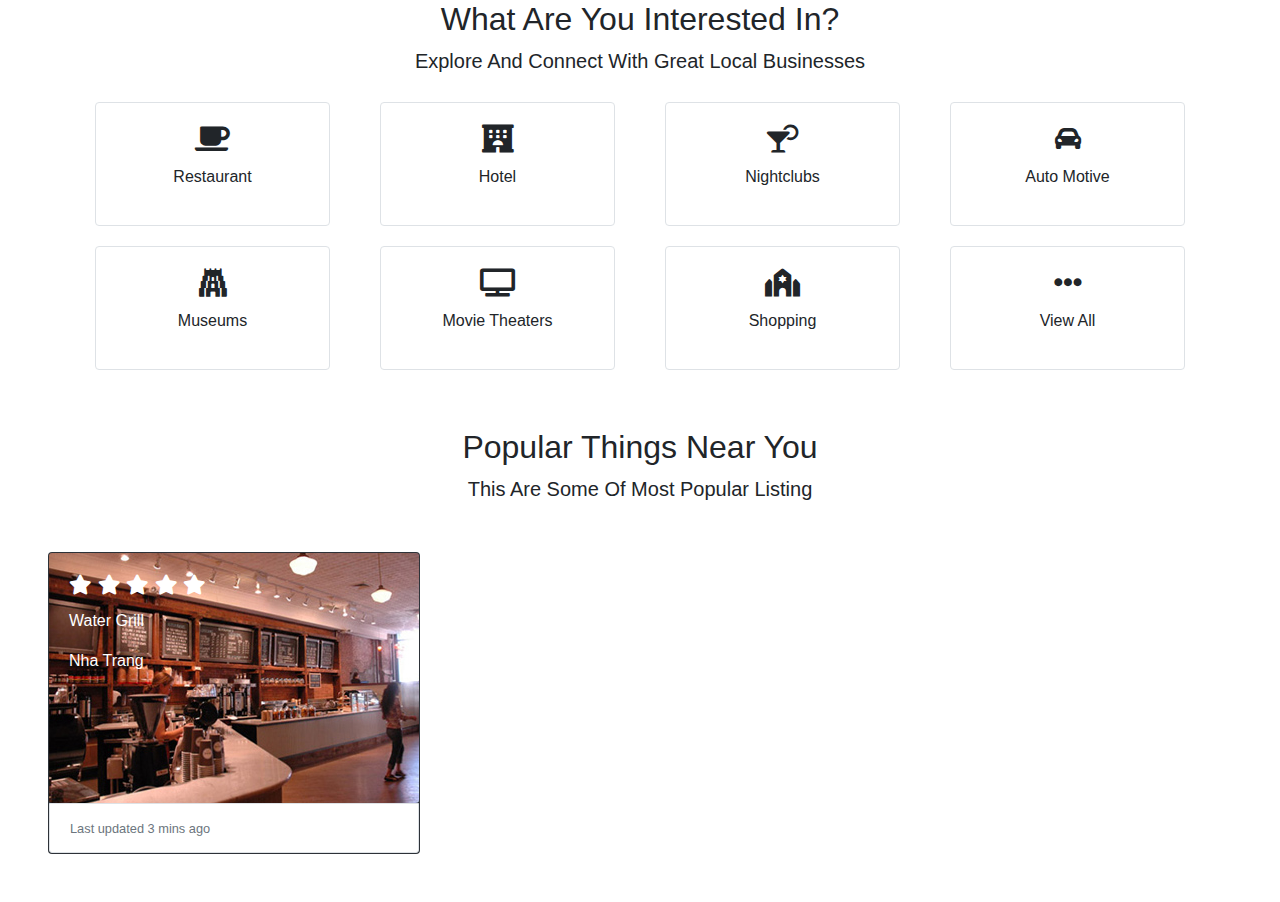
==== index.html @ 4eb43456 "clone web with boostrap" ====
<!DOCTYPE html>
<html>

<head>
    <meta charset="utf-8" />
    <title>Page Title</title>
    <meta name="viewport" content="width=device-width, initial-scale=1">
    <link rel="stylesheet" href="https://stackpath.bootstrapcdn.com/bootstrap/4.3.1/css/bootstrap.min.css">
    <link rel="stylesheet" href="https://use.fontawesome.com/releases/v5.8.1/css/all.css">
    <link rel="stylesheet" href="main.css">


</head>

<body>
    <div class="container-fluid  text-center">
        <h2>What Are You Interested In?</h2>
        <p class="lead">
            Explore And Connect With Great Local Businesses
        </p>
    </div>
    <div class="container  text-center ">
        <div class="row ">
            <div class=" col-md-3 ">
                <div class="my-col rounded border">
                    <h3><i class="fas fa-coffee"></i></h3>
                    <p>Restaurant</p>
                </div>

            </div>
            <div class=" col-md-3 ">
                <div class="my-col rounded border">
                    <h3> <i class="fas fa-hotel"></i></h3>
                    <p>Hotel</p>
                </div>

            </div>
            <div class=" col-md-3 ">
                <div class="my-col rounded border">
                    <h3><i class="fas fa-cocktail"></i></h3>
                    <p>Nightclubs</p>
                </div>
            </div>
            <div class=" col-md-3 ">
                <div class="my-col rounded border">
                    <h3><i class="fas fa-car-alt"></i></h3>
                    <p>Auto Motive</p>
                </div>
            </div>
        </div>
        <div class="row ">
            <div class=" col-md-3 ">
                <div class="my-col rounded border">
                    <h3><i class="fas fa-gopuram"></i></h3>
                    <p>Museums</p>
                </div>

            </div>
            <div class=" col-md-3 ">
                <div class="my-col rounded border">
                    <h3><i class="fas fa-tv"></i></h3>
                    <p>Movie Theaters</p>
                </div>

            </div>
            <div class=" col-md-3 ">
                <div class="my-col rounded border">
                    <h3><i class="fas fa-synagogue"></i></h3>
                    <p>Shopping</p>
                </div>
            </div>
            <div class=" col-md-3 ">
                <div class="my-col rounded border">
                    <h3><i class="fas fa-ellipsis-h"></i></h3>
                    <p>View All</p>
                </div>
            </div>
        </div>
    </div>

    <div class="container-fluid  text-center mt-5">
        <h2>Popular Things Near You</h2>
        <p class="lead">
            This Are Some Of Most Popular Listing
        </p>
    </div>
    <div class="container m-5">
        <div class="row">
            <div class="card bg-dark text-white">
                <img src="./images/listing-4.jpg" class="card-img" alt="...">
                <div class="card-img-overlay">
                    <h5 class="card-title">
                        <i class="fas fa-star"></i>
                        <i class="fas fa-star"></i>
                        <i class="fas fa-star"></i>
                        <i class="fas fa-star"></i>
                        <i class="fas fa-star"></i>
                    </h5>
                    <p class="card-text">Water Grill</p>
                    <p class="card-text">Nha Trang</p>
                </div>
                <div class="card-footer bg-white border">
                    <small class="text-muted">Last updated 3 mins ago</small>
                </div>
            </div>
        </div>
    </div>



    <script src="https://code.jquery.com/jquery-3.3.1.slim.min.js"></script>
    <script src="https://cdnjs.cloudflare.com/ajax/libs/popper.js/1.14.7/umd/popper.min.js"></script>
    <script src="https://stackpath.bootstrapcdn.com/bootstrap/4.3.1/js/bootstrap.min.js"></script>
</body>

</html>
---- main.css ----
.my-col {
    padding: 20px;
    margin: 10px;
    transition: all 0.5s;
  }
/*class my-col xuất hiện để đảm bảo 4 col không bị tràn quá width*/
.my-col:hover{
    background-color:#2196F3;
    color:white;
    transition: all 0.5s;
}
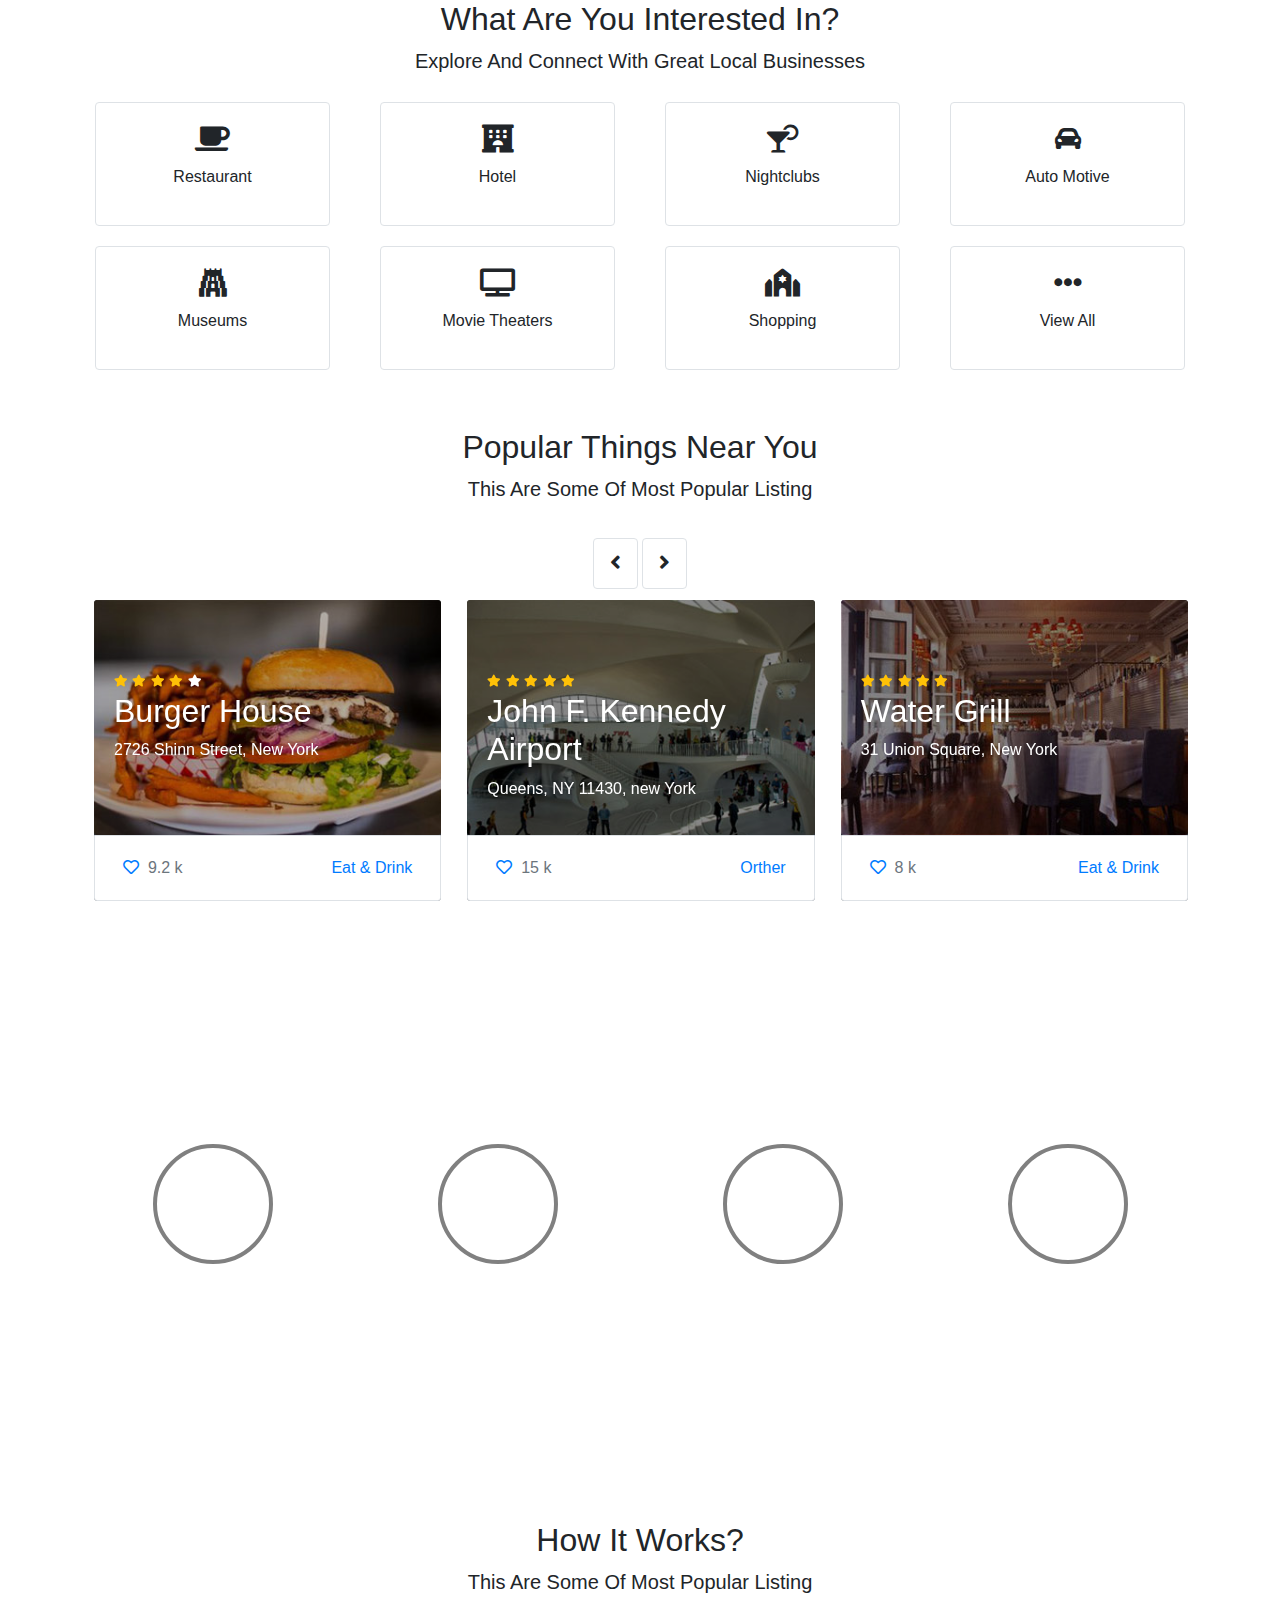
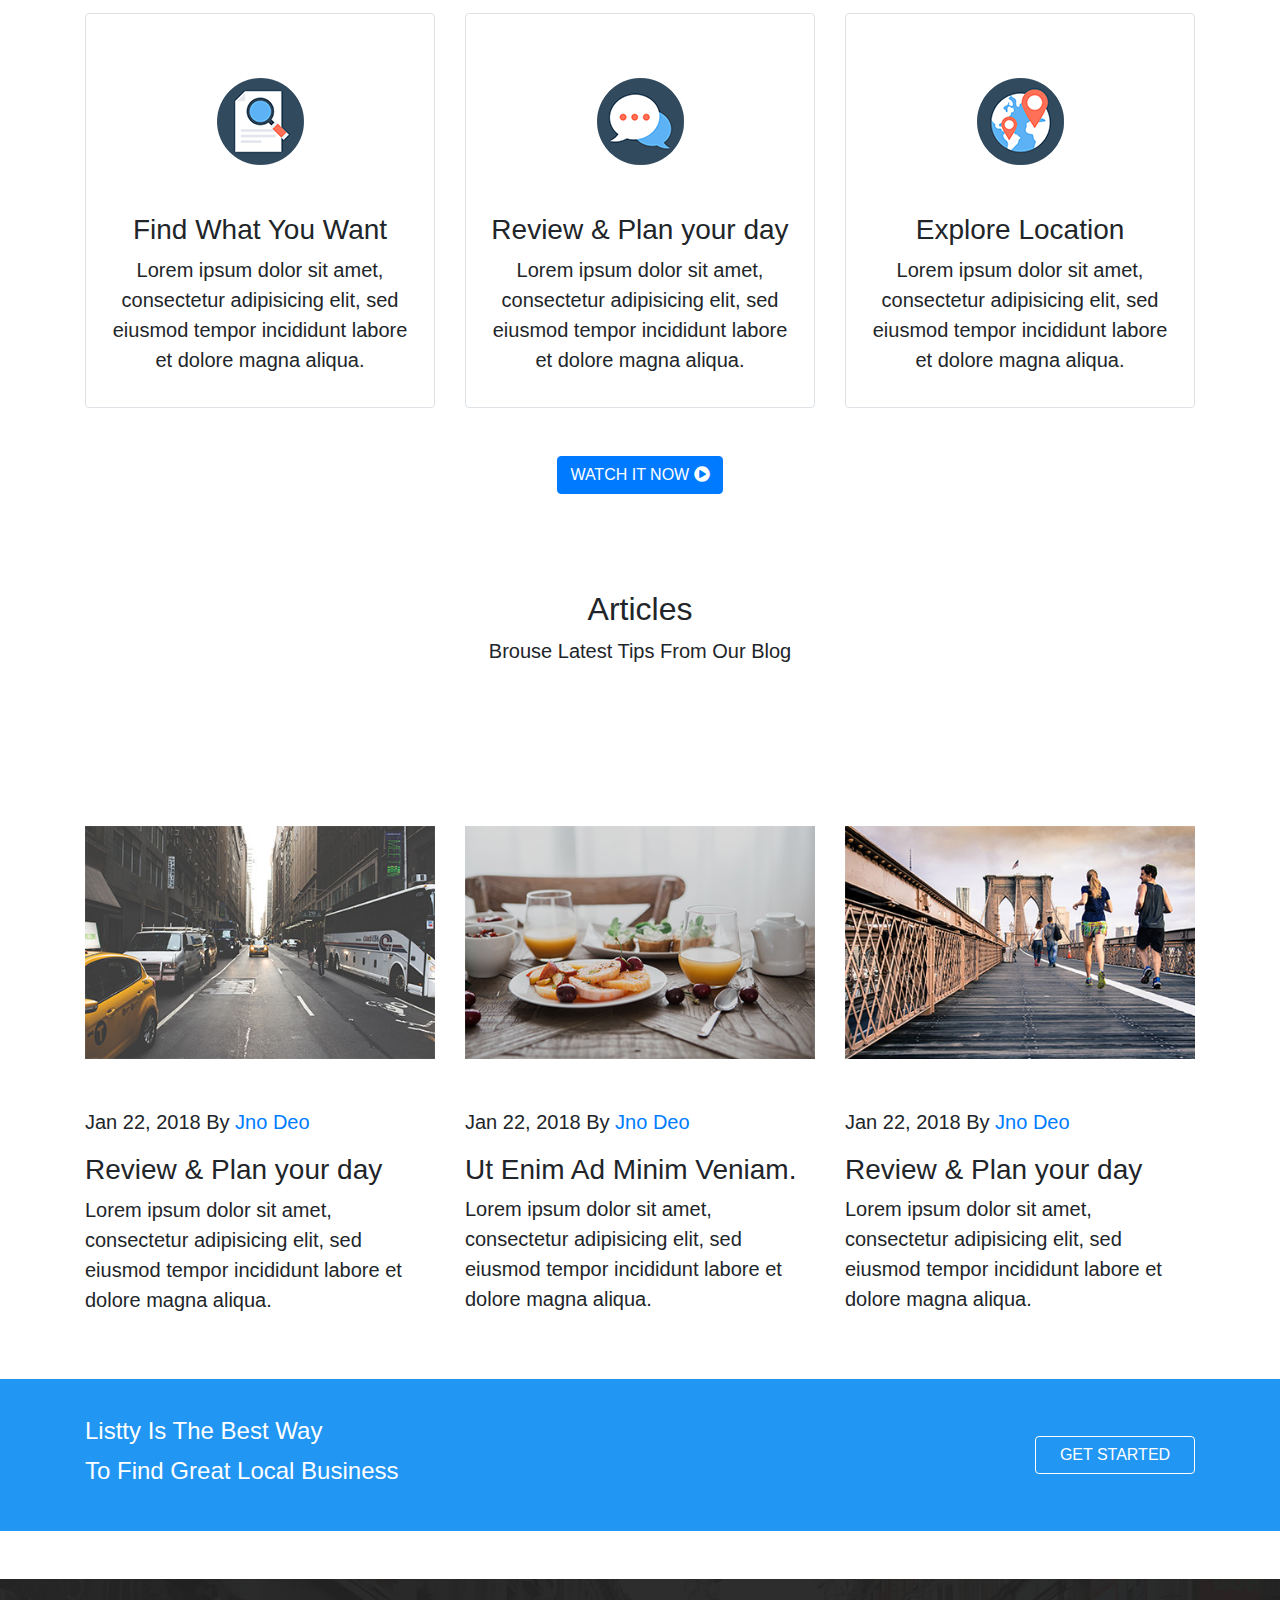
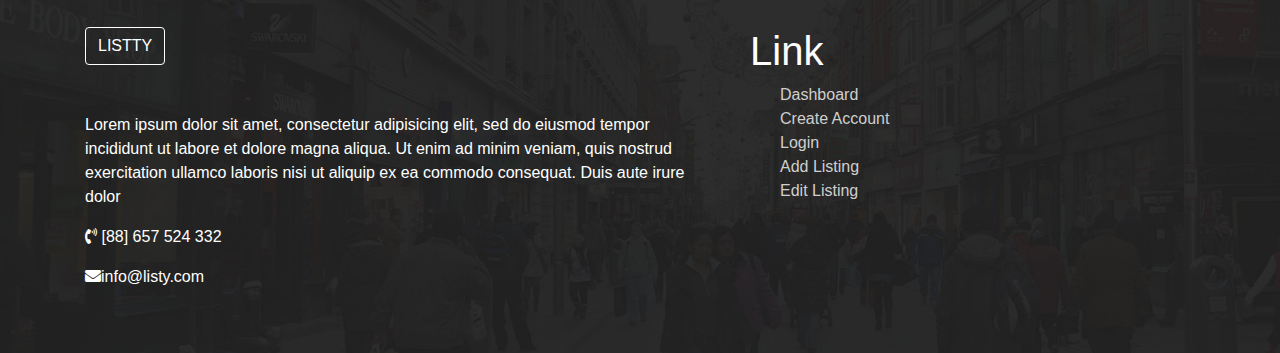
==== commit 05b645b9: "add folder doc, modified index" ====
--- a/index.html
+++ b/index.html
@@ -7,9 +7,16 @@
     <meta name="viewport" content="width=device-width, initial-scale=1">
     <link rel="stylesheet" href="https://stackpath.bootstrapcdn.com/bootstrap/4.3.1/css/bootstrap.min.css">
     <link rel="stylesheet" href="https://use.fontawesome.com/releases/v5.8.1/css/all.css">
-    <link rel="stylesheet" href="main.css">
-
-
+    <link rel="stylesheet" href="./assets/css/main.css">
+
+
+
+    <!-- Owl Stylesheets -->
+    <link rel="stylesheet" href="assets/owlcarousel/assets/owl.carousel.min.css">
+    <link rel="stylesheet" href="assets/owlcarousel/assets/owl.theme.default.min.css">
+
+    <script src="assets/vendors/jquery.min.js"></script>
+    <script src="assets/owlcarousel/owl.carousel.js"></script>
 </head>
 
 <body>
@@ -26,7 +33,6 @@
                     <h3><i class="fas fa-coffee"></i></h3>
                     <p>Restaurant</p>
                 </div>
-
             </div>
             <div class=" col-md-3 ">
                 <div class="my-col rounded border">
@@ -84,33 +90,364 @@
             This Are Some Of Most Popular Listing
         </p>
     </div>
-    <div class="container m-5">
+
+    <div class="container my-5">
+        <div class="customNavigation text-center m-4">
+            <a class=" prev p-3 border rounded"><i class="fas fa-angle-left fa-lg"></i></a>
+            <a class=" next p-3 border rounded"><i class="fas fa-angle-right fa-lg"></i></a>
+        </div>
+        <div class="owl-carousel">
+            <div class="mx-2">
+                <div class="card bg-dark text-white border-0">
+                    <img src="./assets/img/list-hambuger.jpg" class="card-img my_image" alt="...">
+                    <div class="card-img-overlay mt-5">
+                        <i class="fas fa-star fa-xs text-warning"></i>
+                        <i class="fas fa-star fa-xs text-warning"></i>
+                        <i class="fas fa-star fa-xs text-warning"></i>
+                        <i class="fas fa-star fa-xs text-warning"></i>
+                        <i class="fas fa-star fa-xs "></i>
+                        <h2 class="card-text">Burger House</h2>
+                        <p class="card-text">2726 Shinn Street, New York</p>
+                    </div>
+                    <div class="card-footer bg-white border">
+                        <div class="text-muted d-flex align-items-center p-2">
+                            <a href="#"><i class="far fa-heart"></i></a>
+                            <span>&#160 9.2 k</span>
+                            <a href="#" class="ml-auto">Eat & Drink</a>
+                        </div>
+                    </div>
+                </div>
+            </div>
+            <div class="mx-2">
+                <div class="card bg-dark text-white border-0">
+                    <img src="./assets/img/list-airport.jpg" class="card-img my_image" alt="...">
+                    <div class="card-img-overlay mt-5">
+                        <i class="fas fa-star fa-xs text-warning"></i>
+                        <i class="fas fa-star fa-xs text-warning"></i>
+                        <i class="fas fa-star fa-xs text-warning"></i>
+                        <i class="fas fa-star fa-xs text-warning"></i>
+                        <i class="fas fa-star fa-xs text-warning"></i>
+                        <h2 class="card-text">John F. Kennedy Airport </h2>
+                        <p class="card-text">Queens, NY 11430, new York</p>
+                    </div>
+                    <div class="card-footer bg-white border">
+                        <div class="text-muted d-flex align-items-center p-2">
+                            <a href="#"><i class="far fa-heart"></i></a>
+                            <span>&#160 15 k</span>
+                            <a href="#" class="ml-auto">Orther</a>
+                        </div>
+                    </div>
+                </div>
+            </div>
+            <div class="mx-2">
+                <div class="card bg-dark text-white border-0">
+                    <img src="./assets/img/list-watergrill.jpg" class="card-img my_image" alt="...">
+                    <div class="card-img-overlay mt-5">
+                        <i class="fas fa-star fa-xs text-warning"></i>
+                        <i class="fas fa-star fa-xs text-warning"></i>
+                        <i class="fas fa-star fa-xs text-warning"></i>
+                        <i class="fas fa-star fa-xs text-warning"></i>
+                        <i class="fas fa-star fa-xs text-warning"></i>
+                        <h2 class="card-text">Water Grill</h2>
+                        <p class="card-text">31 Union Square, New York</p>
+                    </div>
+                    <div class="card-footer bg-white border">
+                        <div class="text-muted d-flex align-items-center p-2">
+                            <a href="#"><i class="far fa-heart"></i></a>
+                            <span>&#160 8 k</span>
+                            <a href="#" class="ml-auto">Eat & Drink</a>
+                        </div>
+                    </div>
+                </div>
+            </div>
+            <div class="mx-2">
+                <div class="card bg-dark text-white border-0">
+                    <img src="./assets/img/list-coffe.jpg" class="card-img my_image" alt="...">
+                    <div class="card-img-overlay mt-5">
+                        <i class="fas fa-star fa-xs text-warning"></i>
+                        <i class="fas fa-star fa-xs text-warning"></i>
+                        <i class="fas fa-star fa-xs text-warning"></i>
+                        <i class="fas fa-star fa-xs text-warning"></i>
+                        <i class="fas fa-star fa-xs text-warning"></i>
+                        <h2 class="card-text">Think Coffee</h2>
+                        <p class="card-text">215 Terry Lane, New York</p>
+                    </div>
+                    <div class="card-footer bg-white border">
+                        <div class="text-muted d-flex align-items-center p-2">
+                            <a href="#"><i class="far fa-heart"></i></a>
+                            <span>&#160 8 k</span>
+                            <a href="#" class="ml-auto">Eat & Drink</a>
+                        </div>
+                    </div>
+                </div>
+            </div>
+            <div class="mx-2">
+                <div class="card bg-dark text-white border-0">
+                    <img src="./assets/img/list-hotel.jpg" class="card-img my_image" alt="...">
+                    <div class="card-img-overlay mt-5">
+                        <i class="fas fa-star fa-xs text-warning"></i>
+                        <i class="fas fa-star fa-xs text-warning"></i>
+                        <i class="fas fa-star fa-xs text-warning"></i>
+                        <i class="fas fa-star fa-xs text-warning"></i>
+                        <i class="fas fa-star fa-xs text-warning"></i>
+                        <h2 class="card-text">Hotel Govendor</h2>
+                        <p class="card-text">778 Country Street, New York</p>
+                    </div>
+                    <div class="card-footer bg-white border">
+                        <div class="text-muted d-flex align-items-center p-2">
+                            <a href="#"><i class="far fa-heart"></i></a>
+                            <span>&#160 5 k</span>
+                            <a href="#" class="ml-auto">Hotels</a>
+                        </div>
+                    </div>
+                </div>
+            </div>
+        </div>
+    </div>
+    <!-- section 3 -->
+    <div class="container-fluid text-center section3 text-white d-flex my-5 py-5">
+        <h1 class="mb-5"> Why Listty?</h1>
+        <div class="container">
+            <div class="row text-center">
+                <div class="col-md-3">
+                    <div class="text-center countItems">
+                        <div class="counter mb-4 d-inline-block align-bottom">
+                            140
+                        </div>
+                        <div class="container-fluid">Cities</div>
+
+                    </div>
+                </div>
+                <div class="col-md-3">
+                    <div class="text-center countItems">
+                        <div class="counter mb-4 d-inline-block align-bottom">
+                            140
+                        </div>
+                        <div class="container-fluid">Cities</div>
+
+                    </div>
+                </div>
+                <div class="col-md-3">
+                    <div class="text-center countItems">
+                        <div class="counter mb-4 d-inline-block align-bottom">
+                            140
+                        </div>
+                        <div class="container-fluid">Cities</div>
+
+                    </div>
+                </div>
+                <div class="col-md-3">
+                    <div class="text-center countItems">
+                        <div class="counter mb-4 d-inline-block align-bottom">
+                            140
+                        </div>
+                        <div class="container-fluid">Cities</div>
+
+                    </div>
+                </div>
+            </div>
+
+            <div class="row mt-5 ">
+                <div class="col">
+                    <a href="" class="btn text-white border-white px-5">GET IT NOW</a>
+                </div>
+            </div>
+        </div>
+    </div>
+
+    <div class="container-fluid  text-center mt-5">
+        <h2>How It Works?</h2>
+        <p class="lead">
+            This Are Some Of Most Popular Listing
+        </p>
+    </div>
+
+    <div class="container">
         <div class="row">
-            <div class="card bg-dark text-white">
-                <img src="./images/listing-4.jpg" class="card-img" alt="...">
-                <div class="card-img-overlay">
-                    <h5 class="card-title">
-                        <i class="fas fa-star"></i>
-                        <i class="fas fa-star"></i>
-                        <i class="fas fa-star"></i>
-                        <i class="fas fa-star"></i>
-                        <i class="fas fa-star"></i>
-                    </h5>
-                    <p class="card-text">Water Grill</p>
-                    <p class="card-text">Nha Trang</p>
-                </div>
-                <div class="card-footer bg-white border">
-                    <small class="text-muted">Last updated 3 mins ago</small>
-                </div>
-            </div>
-        </div>
-    </div>
-
-
-
-    <script src="https://code.jquery.com/jquery-3.3.1.slim.min.js"></script>
+            <div class="col-md-4">
+                <div class="rounded border text-center p-3">
+                    <img src="./assets/img/work-2.png" class="m-5" alt="...">
+                    <h3>
+                        <a href="#" class="text-reset text-decoration-none">Find What You Want</a>
+                    </h3>
+
+                    <p class="lead">Lorem ipsum dolor sit amet, consectetur adipisicing elit, sed eiusmod tempor
+                        incididunt labore et dolore magna aliqua.</p>
+                </div>
+            </div>
+            <div class="col-md-4">
+                <div class="rounded border text-center p-3">
+                    <img src="./assets/img/work-1.png" class="m-5" alt="...">
+                    <h3>
+                        <a href="#" class="text-reset text-decoration-none">
+                            Review & Plan your day
+                        </a>
+                    </h3>
+
+                    <p class="lead">Lorem ipsum dolor sit amet, consectetur adipisicing elit, sed eiusmod tempor
+                        incididunt labore et dolore magna aliqua.</p>
+                </div>
+            </div>
+            <div class="col-md-4">
+                <div class="rounded border text-center p-3">
+                    <img src="./assets/img/work-3.png" class="m-5" alt="...">
+                    <h3>
+                        <a href="#" class="text-reset text-decoration-none">Explore Location
+                        </a>
+                    </h3>
+
+                    <p class="lead">Lorem ipsum dolor sit amet, consectetur adipisicing elit, sed eiusmod tempor
+                        incididunt labore et dolore magna aliqua.</p>
+                </div>
+            </div>
+        </div>
+    </div>
+
+    <div class="container  my-5">
+        <div class="row">
+            <div class="col-md-12 d-flex">
+                <a href="#" class="btn btn-primary text-white mx-auto">WATCH IT NOW <i
+                        class="fas fa-play-circle"></i></a>
+            </div>
+        </div>
+    </div>
+
+    <div class="container-fluid  text-center my-5 py-5">
+        <h2>Articles</h2>
+        <p class="lead">
+            Brouse Latest Tips From Our Blog
+        </p>
+    </div>
+
+    <div class="container">
+        <div class="row">
+            <div class="col-md-4">
+
+                <img src="./assets/img/article-1.jpg" class="my-5" alt="..." style="max-width: 100%;">
+                <p class="lead">Jan 22, 2018 By
+                    <a href="#">Jno Deo</a>
+                </p>
+                <h3>
+                    <a href="#" class="text-reset text-decoration-none">
+                        Review & Plan your day
+                    </a>
+                </h3>
+
+                <p class="lead">Lorem ipsum dolor sit amet, consectetur adipisicing elit, sed eiusmod tempor
+                    incididunt labore et dolore magna aliqua.</p>
+
+            </div>
+            <div class="col-md-4">
+
+                <img src="./assets/img/article-2.jpg" class="my-5" alt="..." style="max-width: 100%;">
+                <p class="lead">Jan 22, 2018 By
+                    <a href="#" class="">Jno Deo</a>
+                </p>
+                <h3>
+                    <a href="#" class="text-reset text-decoration-none">
+                        Ut Enim Ad Minim Veniam.
+                    </a>
+                </h3>
+
+                <p class="lead">Lorem ipsum dolor sit amet, consectetur adipisicing elit, sed eiusmod tempor
+                    incididunt labore et dolore magna aliqua.</p>
+
+            </div>
+            <div class="col-md-4">
+
+                <img src="./assets/img/article-3.jpg" class="my-5" alt="..." style="max-width: 100%;">
+                <p class="lead">Jan 22, 2018 By
+                    <a href="#" class="">Jno Deo</a>
+                </p>
+                <h3>
+                    <a href="#" class="text-reset text-decoration-none">
+                        Review & Plan your day
+                    </a>
+                </h3>
+
+                <p class="lead">Lorem ipsum dolor sit amet, consectetur adipisicing elit, sed eiusmod tempor
+                    incididunt labore et dolore magna aliqua.</p>
+
+            </div>
+        </div>
+    </div>
+
+    <div class="container-fluid section4 p-3 my-5">
+        <div class="container">
+            <div class="row d-flex align-items-center">
+                <div class="col-md-8 text-white my-3">
+                    <h4 class="section4-text">Listty Is The Best Way<br>To Find Great Local Business </h4>
+                </div>
+                <div class="col-md-2 ml-auto">
+                    <a href="" class="btn btn-block text-white border-white">GET STARTED</a>
+                </div>
+            </div>
+        </div>
+
+    </div>
+
+    <footer class="containet-fluid">
+        <div class="container text-white py-5">
+            <div class="row">
+                <div class="col-md-7">
+                    <a href="" class="btn text-white border-white mb-5">LISTTY</a>
+
+                    <p>Lorem ipsum dolor sit amet, consectetur adipisicing elit, sed do eiusmod tempor incididunt ut
+                        labore et dolore magna aliqua. Ut enim ad minim veniam, quis nostrud exercitation ullamco
+                        laboris nisi ut aliquip ex ea commodo consequat. Duis aute irure dolor</p>
+                    <p><i class="fas fa-phone-volume"></i> [88] 657 524 332</p>
+                    <p><i class="fas fa-envelope"></i><a href="#"
+                            class="text-reset text-decoration-none">info@listy.com</a></p>
+
+                </div>
+                <div class="col-md-3">
+                    <h1>Link</h1>
+                    <ul class="list-unstyled">
+                        <li><a href="#" class="text-decoration-none footer-list">Dashboard</a></li>
+                        <li><a href="#" class="text-decoration-none footer-list">Create Account</a></li>
+                        <li><a href="#" class="text-decoration-none footer-list">Login</a></li>
+                        <li><a href="#" class="text-decoration-none footer-list">Add Listing</a></li>
+                        <li><a href="#" class="text-decoration-none footer-list">Edit Listing</a></li>
+                    </ul>
+                </div>
+            </div>
+
+        </div>
+    </footer>
+    <script>
+        var owl = $('.owl-carousel');
+        owl.owlCarousel({
+            margin: 10,
+            loop: true,
+            autoplay: true,
+
+            responsive: {
+                0: {
+                    items: 1
+                },
+
+                800: {
+                    items: 2
+                },
+                1000: {
+                    items: 3
+                }
+            }
+        })
+        $(".next").click(function () {
+            owl.trigger('next.owl.carousel');
+        })
+        $(".prev").click(function () {
+            owl.trigger('prev.owl.carousel', [300]);
+        })
+
+
+    </script>
     <script src="https://cdnjs.cloudflare.com/ajax/libs/popper.js/1.14.7/umd/popper.min.js"></script>
     <script src="https://stackpath.bootstrapcdn.com/bootstrap/4.3.1/js/bootstrap.min.js"></script>
+
+
+
 </body>
 
 </html>--- a/assets/css/main.css
+++ b/assets/css/main.css
@@ -0,0 +1,68 @@
+.my-col {
+    padding: 20px;
+    margin: 10px;
+    transition: all 0.5s;
+  }
+/*class my-col xuất hiện để đảm bảo 4 col không bị tràn quá width*/
+.my-col:hover{
+    background-color:#2196F3;
+    color:white;
+    transition: all 0.5s;
+}
+.my_image{
+    filter: brightness(70%);
+    max-width:100%;
+}
+.customNavigation a{
+    -webkit-user-select: none;
+    -khtml-user-select: none;
+    -moz-user-select: none;
+    -ms-user-select: none;
+    user-select: none;
+    -webkit-tap-highlight-color: rgba(0, 0, 0, 0);
+  }
+  .customNavigation a:hover{
+      background:#2196F3;
+  }
+  .countItems{
+      
+  }
+.counter{
+    width:120px;
+    height:120px;
+    border:4px solid gray;
+    border-radius:100%;
+    font-size:45px;
+    line-height:100px;
+    
+}
+footer{
+    background-image: url("../img/bg-footer.jpg") ;
+    background-size: cover;
+    background-repeat: no-repeat;
+    
+}
+.footer-list{
+    color: hsl(0, 0%, 81%);
+    line-height: 24px;
+    margin:30px;
+}
+.section3{
+    background-image: url("../img/banner-1.jpg");
+    min-height: 500px; 
+
+    background-attachment: fixed;
+    background-position: center;
+    background-repeat: no-repeat;
+    background-size: cover;
+
+    flex-direction: column;
+    justify-content: center;
+}
+.section4{
+    background-color:#2196F3;
+    
+}
+.section4-text{
+    line-height: 40px;
+}
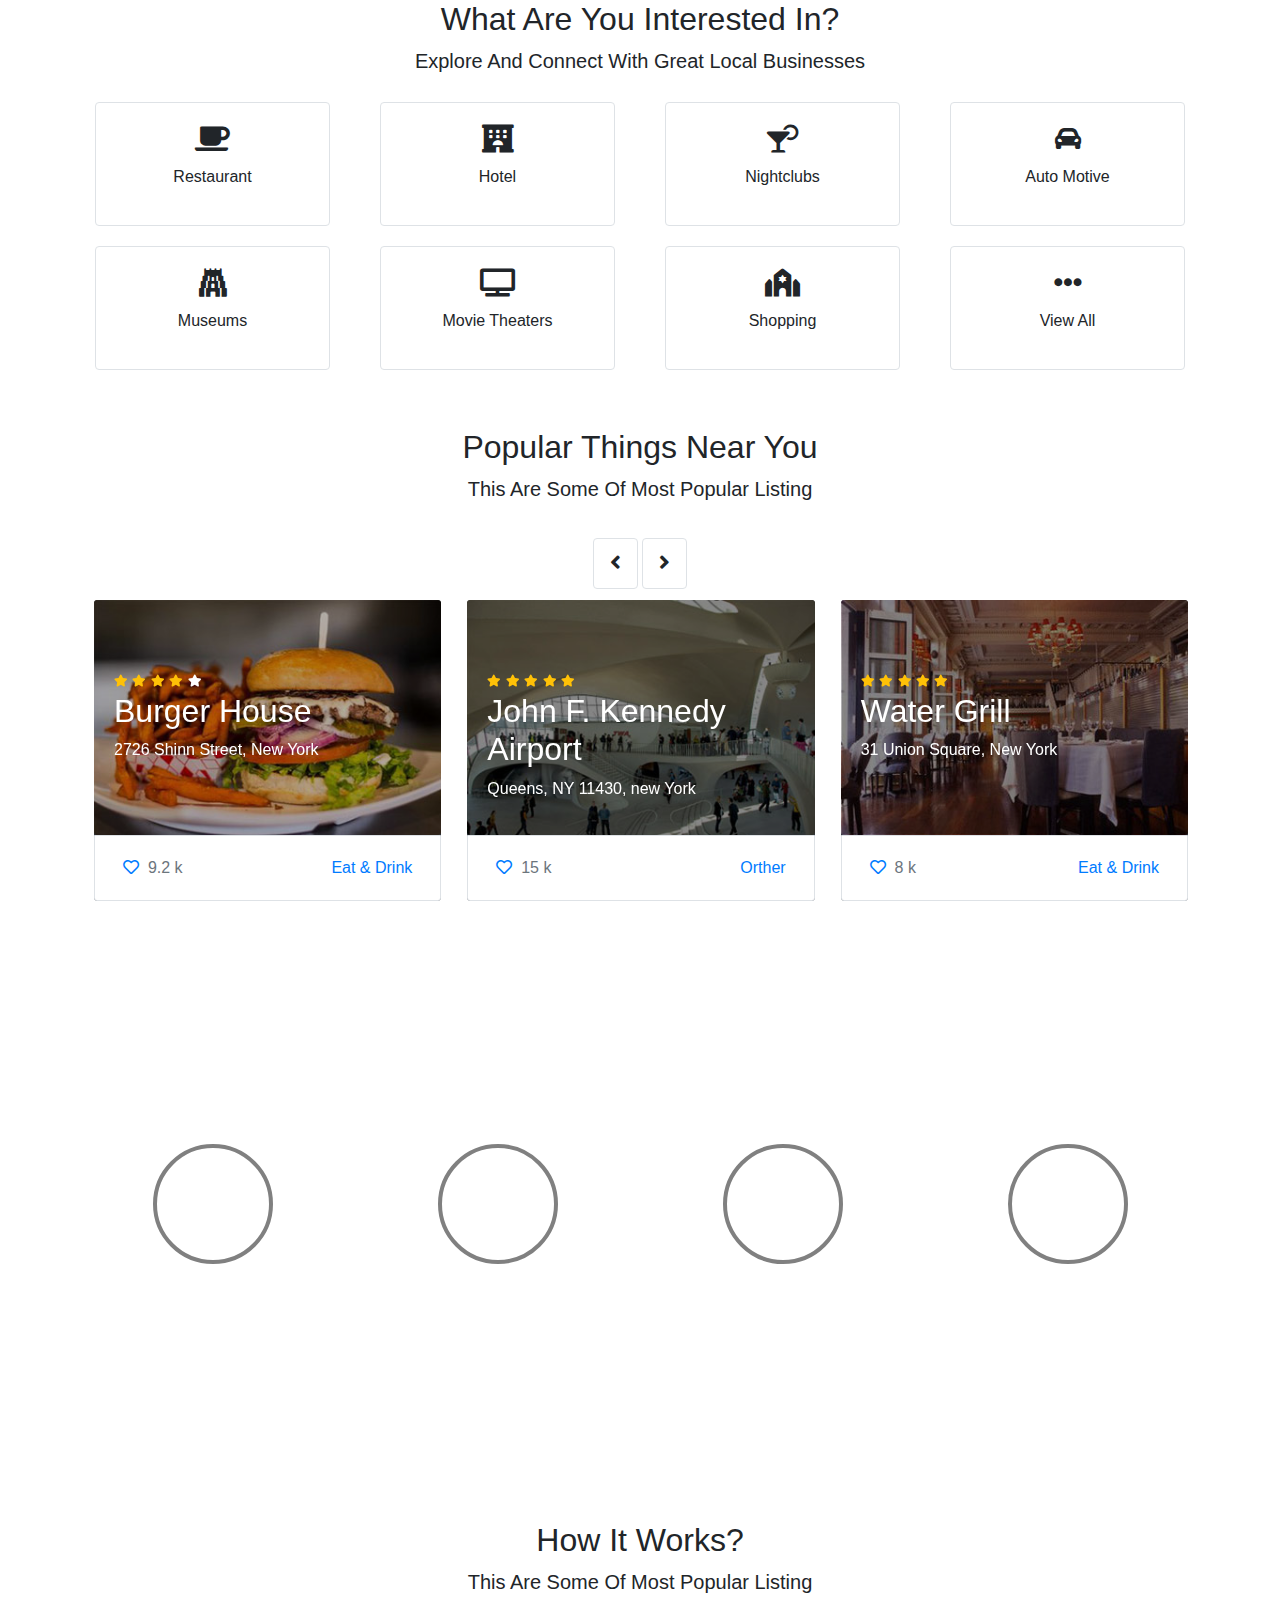
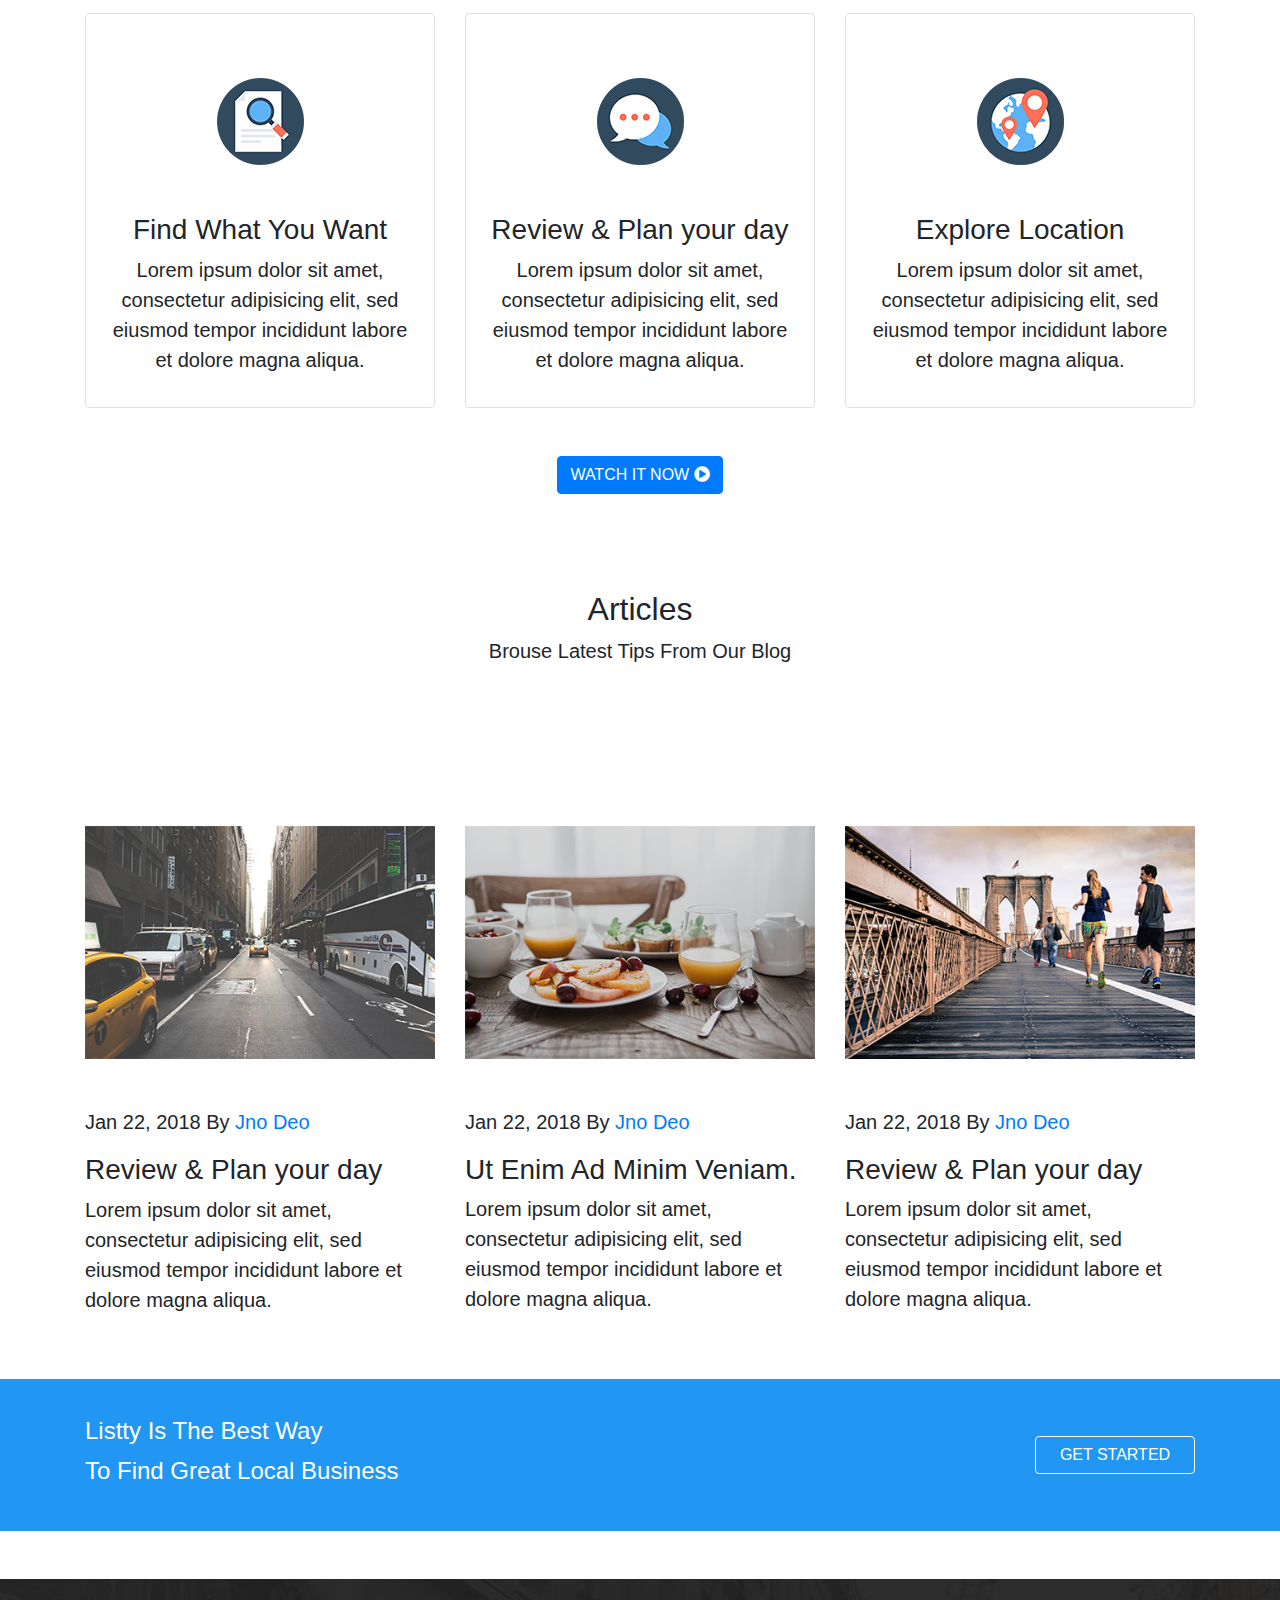
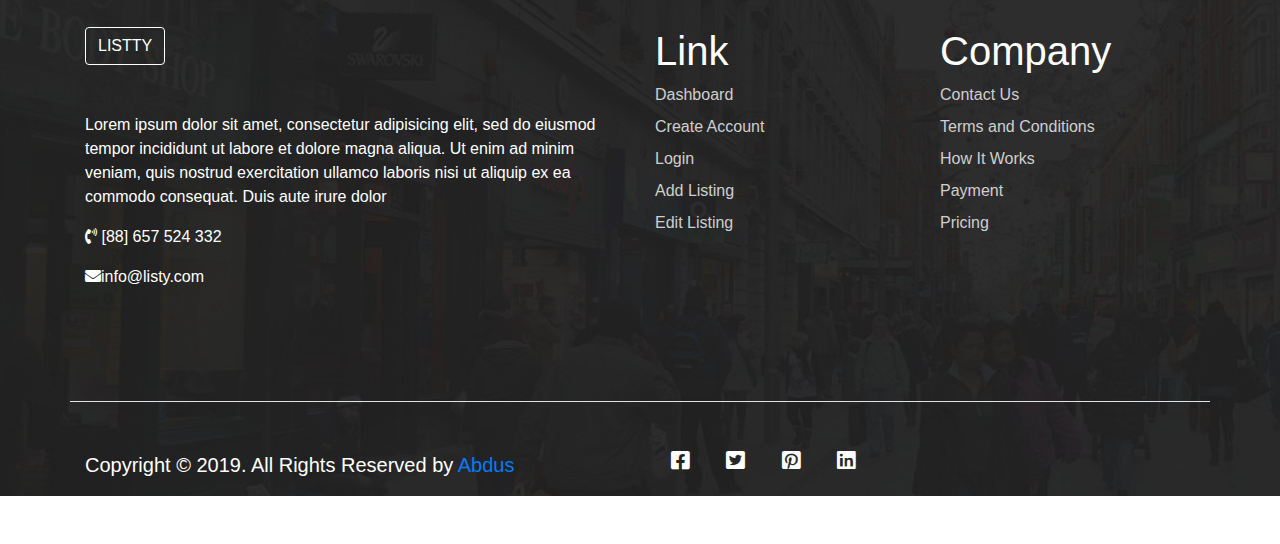
==== commit f8786a45: "learn how to create megadropdown" ====
--- a/index.html
+++ b/index.html
@@ -20,6 +20,8 @@
 </head>
 
 <body>
+
+
     <div class="container-fluid  text-center">
         <h2>What Are You Interested In?</h2>
         <p class="lead">
@@ -268,7 +270,7 @@
                 <div class="rounded border text-center p-3">
                     <img src="./assets/img/work-2.png" class="m-5" alt="...">
                     <h3>
-                        <a href="#" class="text-reset text-decoration-none">Find What You Want</a>
+                        <a href="#" class="text-reset  ">Find What You Want</a>
                     </h3>
 
                     <p class="lead">Lorem ipsum dolor sit amet, consectetur adipisicing elit, sed eiusmod tempor
@@ -279,7 +281,7 @@
                 <div class="rounded border text-center p-3">
                     <img src="./assets/img/work-1.png" class="m-5" alt="...">
                     <h3>
-                        <a href="#" class="text-reset text-decoration-none">
+                        <a href="#" class="text-reset  ">
                             Review & Plan your day
                         </a>
                     </h3>
@@ -292,7 +294,7 @@
                 <div class="rounded border text-center p-3">
                     <img src="./assets/img/work-3.png" class="m-5" alt="...">
                     <h3>
-                        <a href="#" class="text-reset text-decoration-none">Explore Location
+                        <a href="#" class="text-reset  ">Explore Location
                         </a>
                     </h3>
 
@@ -328,7 +330,7 @@
                     <a href="#">Jno Deo</a>
                 </p>
                 <h3>
-                    <a href="#" class="text-reset text-decoration-none">
+                    <a href="#" class="text-reset  ">
                         Review & Plan your day
                     </a>
                 </h3>
@@ -344,7 +346,7 @@
                     <a href="#" class="">Jno Deo</a>
                 </p>
                 <h3>
-                    <a href="#" class="text-reset text-decoration-none">
+                    <a href="#" class="text-reset  ">
                         Ut Enim Ad Minim Veniam.
                     </a>
                 </h3>
@@ -360,7 +362,7 @@
                     <a href="#" class="">Jno Deo</a>
                 </p>
                 <h3>
-                    <a href="#" class="text-reset text-decoration-none">
+                    <a href="#" class="text-reset  ">
                         Review & Plan your day
                     </a>
                 </h3>
@@ -389,29 +391,52 @@
     <footer class="containet-fluid">
         <div class="container text-white py-5">
             <div class="row">
-                <div class="col-md-7">
+                <div class="col-md-6">
                     <a href="" class="btn text-white border-white mb-5">LISTTY</a>
 
                     <p>Lorem ipsum dolor sit amet, consectetur adipisicing elit, sed do eiusmod tempor incididunt ut
                         labore et dolore magna aliqua. Ut enim ad minim veniam, quis nostrud exercitation ullamco
                         laboris nisi ut aliquip ex ea commodo consequat. Duis aute irure dolor</p>
                     <p><i class="fas fa-phone-volume"></i> [88] 657 524 332</p>
-                    <p><i class="fas fa-envelope"></i><a href="#"
-                            class="text-reset text-decoration-none">info@listy.com</a></p>
+                    <p><i class="fas fa-envelope"></i><a href="#" class="text-reset  ">info@listy.com</a></p>
 
                 </div>
                 <div class="col-md-3">
                     <h1>Link</h1>
                     <ul class="list-unstyled">
-                        <li><a href="#" class="text-decoration-none footer-list">Dashboard</a></li>
-                        <li><a href="#" class="text-decoration-none footer-list">Create Account</a></li>
-                        <li><a href="#" class="text-decoration-none footer-list">Login</a></li>
-                        <li><a href="#" class="text-decoration-none footer-list">Add Listing</a></li>
-                        <li><a href="#" class="text-decoration-none footer-list">Edit Listing</a></li>
+                        <li class="mb-2"><a href="#" class="footer-list">Dashboard</a></li>
+                        <li class="mb-2"><a href="#" class="  footer-list">Create Account</a></li>
+                        <li class="mb-2"><a href="#" class="  footer-list">Login</a></li>
+                        <li class="mb-2"><a href="#" class="  footer-list">Add Listing</a></li>
+                        <li class="mb-2"><a href="#" class="  footer-list">Edit Listing</a></li>
                     </ul>
                 </div>
-            </div>
-
+                <div class="col-md-3">
+                    <h1>Company</h1>
+                    <ul class="list-unstyled">
+                        <li class="mb-2"><a href="#" class="  footer-list">Contact Us</a></li>
+                        <li class="mb-2"><a href="#" class="  footer-list">Terms and Conditions</a></li>
+                        <li class="mb-2"><a href="#" class="  footer-list">How It Works</a></li>
+                        <li class="mb-2"><a href="#" class="  footer-list">Payment</a></li>
+                        <li class="mb-2"><a href="#" class="  footer-list">Pricing</a></li>
+                    </ul>
+                </div>
+            </div>
+        </div>
+        <div class="container border-top my-5 text-white">
+            <div class="row my-5">
+                <div class="col-md-6 col-sm-pull-12">
+                    <p class="lead">Copyright © 2019. All Rights Reserved by
+                        <a href="#" class="text-decoration-none"> Abdus</a>
+                    </p>
+                </div>
+                <div class="col-md-6 col-sm-push-12 ml-auto">
+                    <i class="fab fa-facebook-square fa-lg px-3"></i>
+                    <i class="fab fa-twitter-square fa-lg px-3"></i>
+                    <i class="fab fa-pinterest-square fa-lg px-3"></i>
+                    <i class="fab fa-linkedin fa-lg px-3"></i>
+                </div>
+            </div>
         </div>
     </footer>
     <script>
--- a/assets/css/main.css
+++ b/assets/css/main.css
@@ -45,8 +45,13 @@
 .footer-list{
     color: hsl(0, 0%, 81%);
     line-height: 24px;
-    margin:30px;
+    text-decoration: none;
 }
+.footer-list:hover{
+    
+    text-decoration-line: underline;
+}
+
 .section3{
     background-image: url("../img/banner-1.jpg");
     min-height: 500px; 
@@ -66,3 +71,33 @@
 .section4-text{
     line-height: 40px;
 }
+li.dropdown:hover > .dropdown-menu {
+   display:block
+}
+.quote:before {
+    content: "";
+    position: absolute;
+    width: 0; 
+    height: 0; 
+    left:10%;
+    top:-10px;
+	border-left: 10px solid transparent;  /* left arrow slant */
+	border-right: 10px solid transparent; /* right arrow slant */
+	border-bottom: 10px solid white; /* bottom, add background color here */
+	font-size: 0;
+	line-height: 0;
+  }
+
+  .mynavbar{
+    background-image: url("../img/banner-1.jpg") ;
+    background-size: cover;
+    background-repeat: no-repeat;
+    
+  }
+  .columns-3{
+      min-width:600px;
+  }
+
+
+
+  